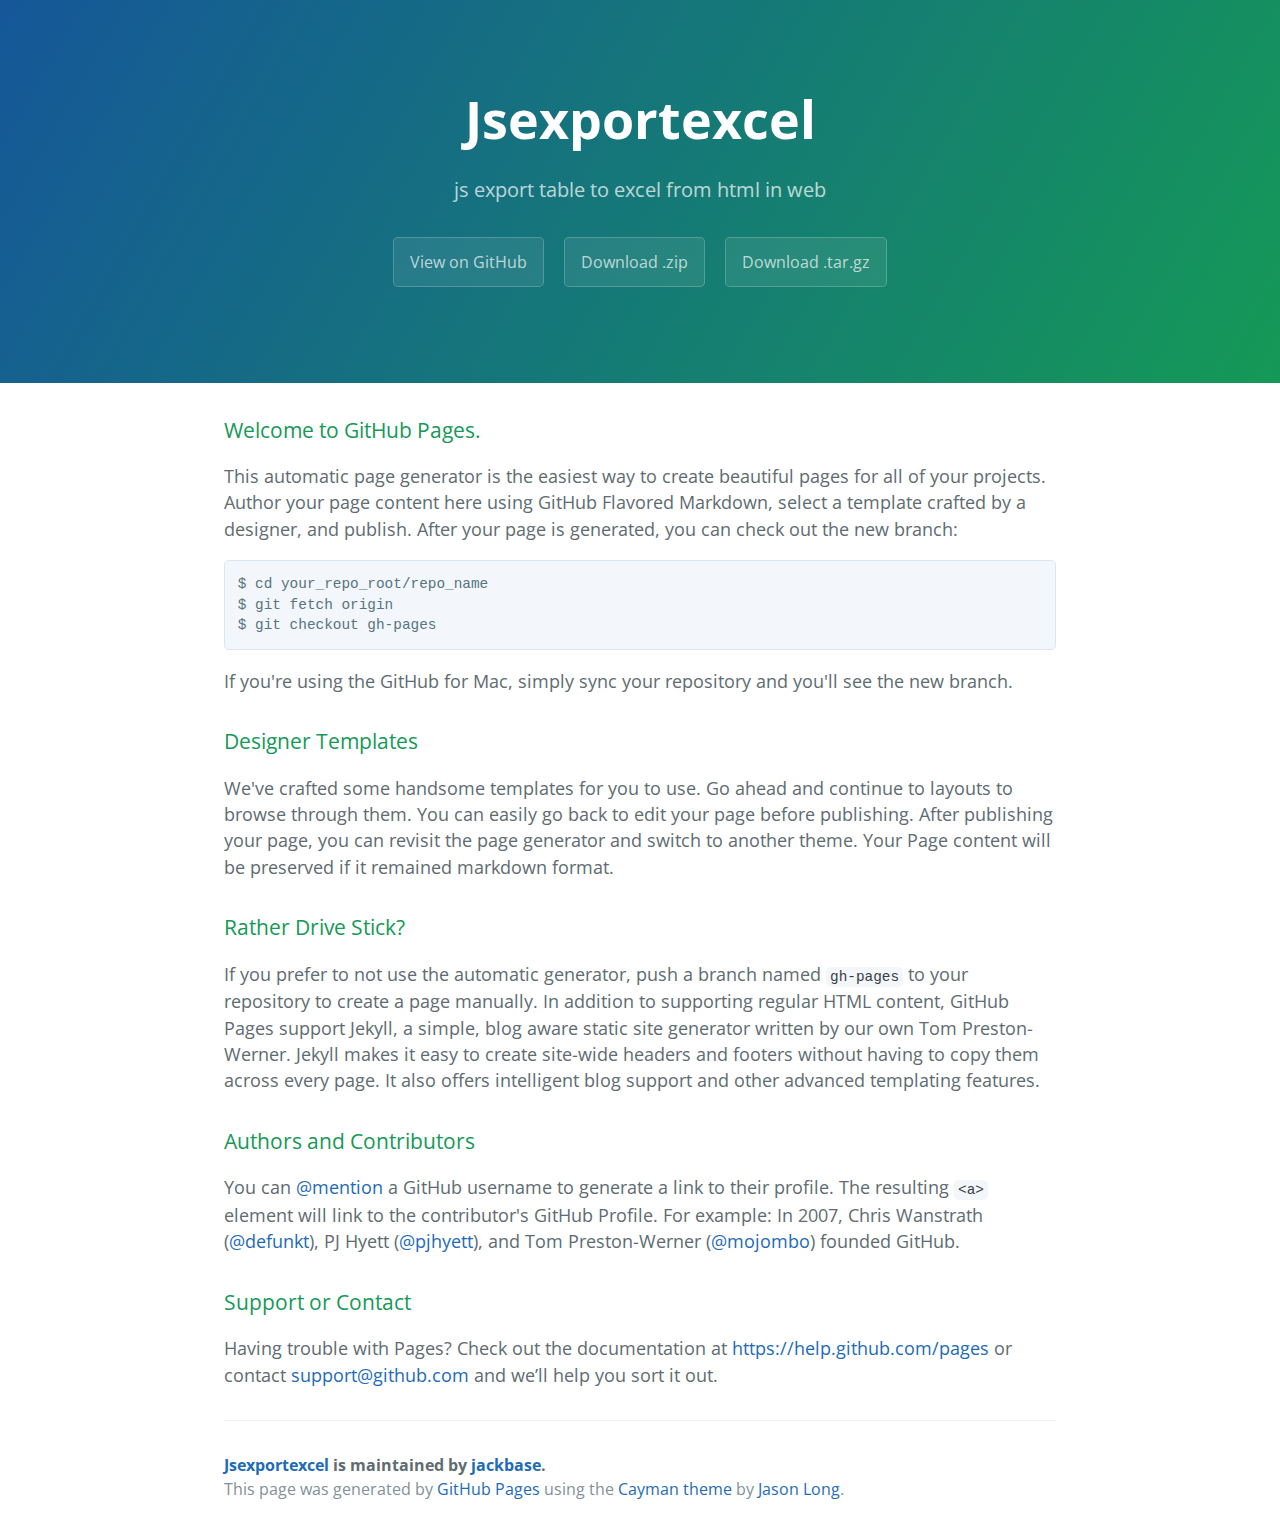
==== index.html @ b4629954 "Create gh-pages branch via GitHub" ====
<!DOCTYPE html>
<html lang="en-us">
  <head>
    <meta charset="UTF-8">
    <title>Jsexportexcel by jackbase</title>
    <meta name="viewport" content="width=device-width, initial-scale=1">
    <link rel="stylesheet" type="text/css" href="stylesheets/normalize.css" media="screen">
    <link href='http://fonts.googleapis.com/css?family=Open+Sans:400,700' rel='stylesheet' type='text/css'>
    <link rel="stylesheet" type="text/css" href="stylesheets/stylesheet.css" media="screen">
    <link rel="stylesheet" type="text/css" href="stylesheets/github-light.css" media="screen">
  </head>
  <body>
    <section class="page-header">
      <h1 class="project-name">Jsexportexcel</h1>
      <h2 class="project-tagline">js export table to excel from html in web</h2>
      <a href="https://github.com/jackbase/JSExportExcel" class="btn">View on GitHub</a>
      <a href="https://github.com/jackbase/JSExportExcel/zipball/master" class="btn">Download .zip</a>
      <a href="https://github.com/jackbase/JSExportExcel/tarball/master" class="btn">Download .tar.gz</a>
    </section>

    <section class="main-content">
      <h3>
<a id="welcome-to-github-pages" class="anchor" href="#welcome-to-github-pages" aria-hidden="true"><span class="octicon octicon-link"></span></a>Welcome to GitHub Pages.</h3>

<p>This automatic page generator is the easiest way to create beautiful pages for all of your projects. Author your page content here using GitHub Flavored Markdown, select a template crafted by a designer, and publish. After your page is generated, you can check out the new branch:</p>

<pre><code>$ cd your_repo_root/repo_name
$ git fetch origin
$ git checkout gh-pages
</code></pre>

<p>If you're using the GitHub for Mac, simply sync your repository and you'll see the new branch.</p>

<h3>
<a id="designer-templates" class="anchor" href="#designer-templates" aria-hidden="true"><span class="octicon octicon-link"></span></a>Designer Templates</h3>

<p>We've crafted some handsome templates for you to use. Go ahead and continue to layouts to browse through them. You can easily go back to edit your page before publishing. After publishing your page, you can revisit the page generator and switch to another theme. Your Page content will be preserved if it remained markdown format.</p>

<h3>
<a id="rather-drive-stick" class="anchor" href="#rather-drive-stick" aria-hidden="true"><span class="octicon octicon-link"></span></a>Rather Drive Stick?</h3>

<p>If you prefer to not use the automatic generator, push a branch named <code>gh-pages</code> to your repository to create a page manually. In addition to supporting regular HTML content, GitHub Pages support Jekyll, a simple, blog aware static site generator written by our own Tom Preston-Werner. Jekyll makes it easy to create site-wide headers and footers without having to copy them across every page. It also offers intelligent blog support and other advanced templating features.</p>

<h3>
<a id="authors-and-contributors" class="anchor" href="#authors-and-contributors" aria-hidden="true"><span class="octicon octicon-link"></span></a>Authors and Contributors</h3>

<p>You can <a href="https://github.com/blog/821" class="user-mention">@mention</a> a GitHub username to generate a link to their profile. The resulting <code>&lt;a&gt;</code> element will link to the contributor's GitHub Profile. For example: In 2007, Chris Wanstrath (<a href="https://github.com/defunkt" class="user-mention">@defunkt</a>), PJ Hyett (<a href="https://github.com/pjhyett" class="user-mention">@pjhyett</a>), and Tom Preston-Werner (<a href="https://github.com/mojombo" class="user-mention">@mojombo</a>) founded GitHub.</p>

<h3>
<a id="support-or-contact" class="anchor" href="#support-or-contact" aria-hidden="true"><span class="octicon octicon-link"></span></a>Support or Contact</h3>

<p>Having trouble with Pages? Check out the documentation at <a href="https://help.github.com/pages">https://help.github.com/pages</a> or contact <a href="mailto:support@github.com">support@github.com</a> and we’ll help you sort it out.</p>

      <footer class="site-footer">
        <span class="site-footer-owner"><a href="https://github.com/jackbase/JSExportExcel">Jsexportexcel</a> is maintained by <a href="https://github.com/jackbase">jackbase</a>.</span>

        <span class="site-footer-credits">This page was generated by <a href="https://pages.github.com">GitHub Pages</a> using the <a href="https://github.com/jasonlong/cayman-theme">Cayman theme</a> by <a href="https://twitter.com/jasonlong">Jason Long</a>.</span>
      </footer>

    </section>

  
  </body>
</html>
---- stylesheets/stylesheet.css ----
* {
  box-sizing: border-box; }

body {
  padding: 0;
  margin: 0;
  font-family: "Open Sans", "Helvetica Neue", Helvetica, Arial, sans-serif;
  font-size: 16px;
  line-height: 1.5;
  color: #606c71; }

a {
  color: #1e6bb8;
  text-decoration: none; }
  a:hover {
    text-decoration: underline; }

.btn {
  display: inline-block;
  margin-bottom: 1rem;
  color: rgba(255, 255, 255, 0.7);
  background-color: rgba(255, 255, 255, 0.08);
  border-color: rgba(255, 255, 255, 0.2);
  border-style: solid;
  border-width: 1px;
  border-radius: 0.3rem;
  transition: color 0.2s, background-color 0.2s, border-color 0.2s; }
  .btn + .btn {
    margin-left: 1rem; }

.btn:hover {
  color: rgba(255, 255, 255, 0.8);
  text-decoration: none;
  background-color: rgba(255, 255, 255, 0.2);
  border-color: rgba(255, 255, 255, 0.3); }

@media screen and (min-width: 64em) {
  .btn {
    padding: 0.75rem 1rem; } }

@media screen and (min-width: 42em) and (max-width: 64em) {
  .btn {
    padding: 0.6rem 0.9rem;
    font-size: 0.9rem; } }

@media screen and (max-width: 42em) {
  .btn {
    display: block;
    width: 100%;
    padding: 0.75rem;
    font-size: 0.9rem; }
    .btn + .btn {
      margin-top: 1rem;
      margin-left: 0; } }

.page-header {
  color: #fff;
  text-align: center;
  background-color: #159957;
  background-image: linear-gradient(120deg, #155799, #159957); }

@media screen and (min-width: 64em) {
  .page-header {
    padding: 5rem 6rem; } }

@media screen and (min-width: 42em) and (max-width: 64em) {
  .page-header {
    padding: 3rem 4rem; } }

@media screen and (max-width: 42em) {
  .page-header {
    padding: 2rem 1rem; } }

.project-name {
  margin-top: 0;
  margin-bottom: 0.1rem; }

@media screen and (min-width: 64em) {
  .project-name {
    font-size: 3.25rem; } }

@media screen and (min-width: 42em) and (max-width: 64em) {
  .project-name {
    font-size: 2.25rem; } }

@media screen and (max-width: 42em) {
  .project-name {
    font-size: 1.75rem; } }

.project-tagline {
  margin-bottom: 2rem;
  font-weight: normal;
  opacity: 0.7; }

@media screen and (min-width: 64em) {
  .project-tagline {
    font-size: 1.25rem; } }

@media screen and (min-width: 42em) and (max-width: 64em) {
  .project-tagline {
    font-size: 1.15rem; } }

@media screen and (max-width: 42em) {
  .project-tagline {
    font-size: 1rem; } }

.main-content :first-child {
  margin-top: 0; }
.main-content img {
  max-width: 100%; }
.main-content h1, .main-content h2, .main-content h3, .main-content h4, .main-content h5, .main-content h6 {
  margin-top: 2rem;
  margin-bottom: 1rem;
  font-weight: normal;
  color: #159957; }
.main-content p {
  margin-bottom: 1em; }
.main-content code {
  padding: 2px 4px;
  font-family: Consolas, "Liberation Mono", Menlo, Courier, monospace;
  font-size: 0.9rem;
  color: #383e41;
  background-color: #f3f6fa;
  border-radius: 0.3rem; }
.main-content pre {
  padding: 0.8rem;
  margin-top: 0;
  margin-bottom: 1rem;
  font: 1rem Consolas, "Liberation Mono", Menlo, Courier, monospace;
  color: #567482;
  word-wrap: normal;
  background-color: #f3f6fa;
  border: solid 1px #dce6f0;
  border-radius: 0.3rem; }
  .main-content pre > code {
    padding: 0;
    margin: 0;
    font-size: 0.9rem;
    color: #567482;
    word-break: normal;
    white-space: pre;
    background: transparent;
    border: 0; }
.main-content .highlight {
  margin-bottom: 1rem; }
  .main-content .highlight pre {
    margin-bottom: 0;
    word-break: normal; }
.main-content .highlight pre, .main-content pre {
  padding: 0.8rem;
  overflow: auto;
  font-size: 0.9rem;
  line-height: 1.45;
  border-radius: 0.3rem; }
.main-content pre code, .main-content pre tt {
  display: inline;
  max-width: initial;
  padding: 0;
  margin: 0;
  overflow: initial;
  line-height: inherit;
  word-wrap: normal;
  background-color: transparent;
  border: 0; }
  .main-content pre code:before, .main-content pre code:after, .main-content pre tt:before, .main-content pre tt:after {
    content: normal; }
.main-content ul, .main-content ol {
  margin-top: 0; }
.main-content blockquote {
  padding: 0 1rem;
  margin-left: 0;
  color: #819198;
  border-left: 0.3rem solid #dce6f0; }
  .main-content blockquote > :first-child {
    margin-top: 0; }
  .main-content blockquote > :last-child {
    margin-bottom: 0; }
.main-content table {
  display: block;
  width: 100%;
  overflow: auto;
  word-break: normal;
  word-break: keep-all; }
  .main-content table th {
    font-weight: bold; }
  .main-content table th, .main-content table td {
    padding: 0.5rem 1rem;
    border: 1px solid #e9ebec; }
.main-content dl {
  padding: 0; }
  .main-content dl dt {
    padding: 0;
    margin-top: 1rem;
    font-size: 1rem;
    font-weight: bold; }
  .main-content dl dd {
    padding: 0;
    margin-bottom: 1rem; }
.main-content hr {
  height: 2px;
  padding: 0;
  margin: 1rem 0;
  background-color: #eff0f1;
  border: 0; }

@media screen and (min-width: 64em) {
  .main-content {
    max-width: 64rem;
    padding: 2rem 6rem;
    margin: 0 auto;
    font-size: 1.1rem; } }

@media screen and (min-width: 42em) and (max-width: 64em) {
  .main-content {
    padding: 2rem 4rem;
    font-size: 1.1rem; } }

@media screen and (max-width: 42em) {
  .main-content {
    padding: 2rem 1rem;
    font-size: 1rem; } }

.site-footer {
  padding-top: 2rem;
  margin-top: 2rem;
  border-top: solid 1px #eff0f1; }

.site-footer-owner {
  display: block;
  font-weight: bold; }

.site-footer-credits {
  color: #819198; }

@media screen and (min-width: 64em) {
  .site-footer {
    font-size: 1rem; } }

@media screen and (min-width: 42em) and (max-width: 64em) {
  .site-footer {
    font-size: 1rem; } }

@media screen and (max-width: 42em) {
  .site-footer {
    font-size: 0.9rem; } }
---- stylesheets/github-light.css ----
/*
   Copyright 2014 GitHub Inc.

   Licensed under the Apache License, Version 2.0 (the "License");
   you may not use this file except in compliance with the License.
   You may obtain a copy of the License at

       http://www.apache.org/licenses/LICENSE-2.0

   Unless required by applicable law or agreed to in writing, software
   distributed under the License is distributed on an "AS IS" BASIS,
   WITHOUT WARRANTIES OR CONDITIONS OF ANY KIND, either express or implied.
   See the License for the specific language governing permissions and
   limitations under the License.

*/

.pl-c /* comment */ {
  color: #969896;
}

.pl-c1      /* constant, markup.raw, meta.diff.header, meta.module-reference, meta.property-name, support, support.constant, support.variable, variable.other.constant */,
.pl-s .pl-v /* string variable */ {
  color: #0086b3;
}

.pl-e  /* entity */,
.pl-en /* entity.name */ {
  color: #795da3;
}

.pl-s .pl-s1 /* string source */,
.pl-smi      /* storage.modifier.import, storage.modifier.package, storage.type.java, variable.other, variable.parameter.function */ {
  color: #333;
}

.pl-ent /* entity.name.tag */ {
  color: #63a35c;
}

.pl-k /* keyword, storage, storage.type */ {
  color: #a71d5d;
}

.pl-pds              /* punctuation.definition.string, string.regexp.character-class */,
.pl-s                /* string */,
.pl-s .pl-pse .pl-s1 /* string punctuation.section.embedded source */,
.pl-sr               /* string.regexp */,
.pl-sr .pl-cce       /* string.regexp constant.character.escape */,
.pl-sr .pl-sra       /* string.regexp string.regexp.arbitrary-repitition */,
.pl-sr .pl-sre       /* string.regexp source.ruby.embedded */ {
  color: #183691;
}

.pl-v /* variable */ {
  color: #ed6a43;
}

.pl-id /* invalid.deprecated */ {
  color: #b52a1d;
}

.pl-ii /* invalid.illegal */ {
  background-color: #b52a1d;
  color: #f8f8f8;
}

.pl-sr .pl-cce /* string.regexp constant.character.escape */ {
  color: #63a35c;
  font-weight: bold;
}

.pl-ml /* markup.list */ {
  color: #693a17;
}

.pl-mh        /* markup.heading */,
.pl-mh .pl-en /* markup.heading entity.name */,
.pl-ms        /* meta.separator */ {
  color: #1d3e81;
  font-weight: bold;
}

.pl-mq /* markup.quote */ {
  color: #008080;
}

.pl-mi /* markup.italic */ {
  color: #333;
  font-style: italic;
}

.pl-mb /* markup.bold */ {
  color: #333;
  font-weight: bold;
}

.pl-md /* markup.deleted, meta.diff.header.from-file */ {
  background-color: #ffecec;
  color: #bd2c00;
}

.pl-mi1 /* markup.inserted, meta.diff.header.to-file */ {
  background-color: #eaffea;
  color: #55a532;
}

.pl-mdr /* meta.diff.range */ {
  color: #795da3;
  font-weight: bold;
}

.pl-mo /* meta.output */ {
  color: #1d3e81;
}
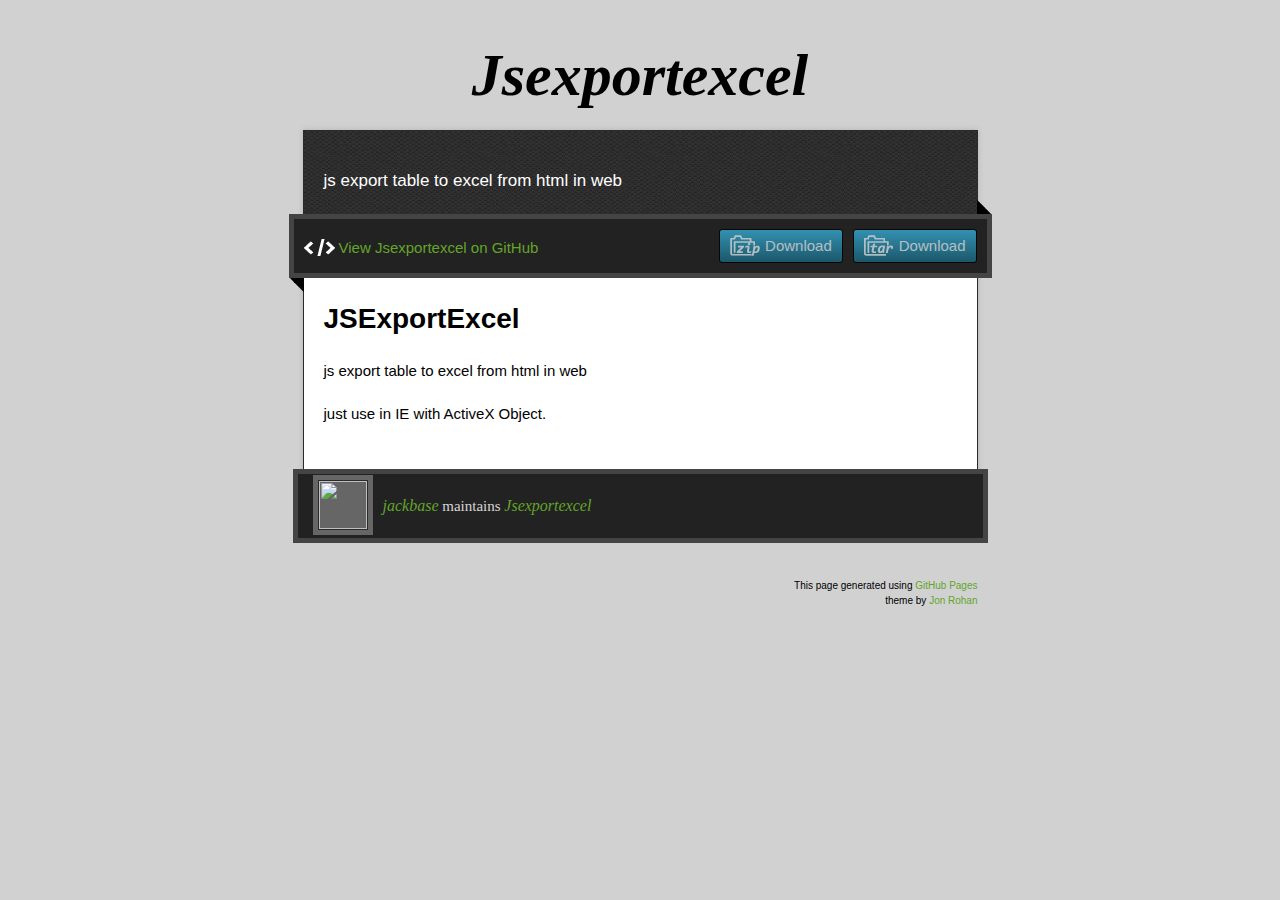
==== commit 88186bfb: "Create gh-pages branch via GitHub" ====
--- a/index.html
+++ b/index.html
@@ -1,65 +1,67 @@
-<!DOCTYPE html>
-<html lang="en-us">
-  <head>
-    <meta charset="UTF-8">
-    <title>Jsexportexcel by jackbase</title>
-    <meta name="viewport" content="width=device-width, initial-scale=1">
-    <link rel="stylesheet" type="text/css" href="stylesheets/normalize.css" media="screen">
-    <link href='http://fonts.googleapis.com/css?family=Open+Sans:400,700' rel='stylesheet' type='text/css'>
-    <link rel="stylesheet" type="text/css" href="stylesheets/stylesheet.css" media="screen">
-    <link rel="stylesheet" type="text/css" href="stylesheets/github-light.css" media="screen">
-  </head>
-  <body>
-    <section class="page-header">
-      <h1 class="project-name">Jsexportexcel</h1>
-      <h2 class="project-tagline">js export table to excel from html in web</h2>
-      <a href="https://github.com/jackbase/JSExportExcel" class="btn">View on GitHub</a>
-      <a href="https://github.com/jackbase/JSExportExcel/zipball/master" class="btn">Download .zip</a>
-      <a href="https://github.com/jackbase/JSExportExcel/tarball/master" class="btn">Download .tar.gz</a>
-    </section>
+<!doctype html>
+<!-- The Time Machine GitHub pages theme was designed and developed by Jon Rohan, on Feb 7, 2012. -->
+<!-- Follow him for fun. http://twitter.com/jonrohan. Tail his code on https://github.com/jonrohan -->
+<html>
+<head>
+  <meta charset="utf-8">
+  <meta http-equiv="X-UA-Compatible" content="IE=edge,chrome=1">
 
-    <section class="main-content">
-      <h3>
-<a id="welcome-to-github-pages" class="anchor" href="#welcome-to-github-pages" aria-hidden="true"><span class="octicon octicon-link"></span></a>Welcome to GitHub Pages.</h3>
+  <link rel="stylesheet" href="stylesheets/stylesheet.css" media="screen">
+  <link rel="stylesheet" href="stylesheets/pygment_trac.css">
+  <script type="text/javascript" src="https://ajax.googleapis.com/ajax/libs/jquery/1.7.1/jquery.min.js"></script>
+  <script type="text/javascript" src="javascripts/script.js"></script>
 
-<p>This automatic page generator is the easiest way to create beautiful pages for all of your projects. Author your page content here using GitHub Flavored Markdown, select a template crafted by a designer, and publish. After your page is generated, you can check out the new branch:</p>
+  <title>Jsexportexcel</title>
+  <meta name="description" content="js export table to excel from html in web">
 
-<pre><code>$ cd your_repo_root/repo_name
-$ git fetch origin
-$ git checkout gh-pages
-</code></pre>
+  <meta name="viewport" content="width=device-width,initial-scale=1">
 
-<p>If you're using the GitHub for Mac, simply sync your repository and you'll see the new branch.</p>
+</head>
 
-<h3>
-<a id="designer-templates" class="anchor" href="#designer-templates" aria-hidden="true"><span class="octicon octicon-link"></span></a>Designer Templates</h3>
+<body>
 
-<p>We've crafted some handsome templates for you to use. Go ahead and continue to layouts to browse through them. You can easily go back to edit your page before publishing. After publishing your page, you can revisit the page generator and switch to another theme. Your Page content will be preserved if it remained markdown format.</p>
+  <div class="wrapper">
+    <header>
+      <h1 class="title">Jsexportexcel</h1>
+    </header>
+    <div id="container">
+      <p class="tagline">js export table to excel from html in web</p>
+      <div id="main" role="main">
+        <div class="download-bar">
+        <div class="inner">
+          <a href="https://github.com/jackbase/JSExportExcel/tarball/master" class="download-button tar"><span>Download</span></a>
+          <a href="https://github.com/jackbase/JSExportExcel/zipball/master" class="download-button zip"><span>Download</span></a>
+          <a href="https://github.com/jackbase/JSExportExcel" class="code">View Jsexportexcel on GitHub</a>
+        </div>
+        <span class="blc"></span><span class="trc"></span>
+        </div>
+        <article class="markdown-body">
+          <h1>
+<a id="jsexportexcel" class="anchor" href="#jsexportexcel" aria-hidden="true"><span class="octicon octicon-link"></span></a>JSExportExcel</h1>
 
-<h3>
-<a id="rather-drive-stick" class="anchor" href="#rather-drive-stick" aria-hidden="true"><span class="octicon octicon-link"></span></a>Rather Drive Stick?</h3>
+<p>js export table to excel from html in web</p>
 
-<p>If you prefer to not use the automatic generator, push a branch named <code>gh-pages</code> to your repository to create a page manually. In addition to supporting regular HTML content, GitHub Pages support Jekyll, a simple, blog aware static site generator written by our own Tom Preston-Werner. Jekyll makes it easy to create site-wide headers and footers without having to copy them across every page. It also offers intelligent blog support and other advanced templating features.</p>
+<p>just use in IE with ActiveX Object.</p>
+        </article>
+      </div>
+    </div>
+    <footer>
+      <div class="owner">
+      <p><a href="https://github.com/jackbase" class="avatar"><img src="https://avatars1.githubusercontent.com/u/6140222?v=3&amp;s=60" width="48" height="48"></a> <a href="https://github.com/jackbase">jackbase</a> maintains <a href="https://github.com/jackbase/JSExportExcel">Jsexportexcel</a></p>
 
-<h3>
-<a id="authors-and-contributors" class="anchor" href="#authors-and-contributors" aria-hidden="true"><span class="octicon octicon-link"></span></a>Authors and Contributors</h3>
 
-<p>You can <a href="https://github.com/blog/821" class="user-mention">@mention</a> a GitHub username to generate a link to their profile. The resulting <code>&lt;a&gt;</code> element will link to the contributor's GitHub Profile. For example: In 2007, Chris Wanstrath (<a href="https://github.com/defunkt" class="user-mention">@defunkt</a>), PJ Hyett (<a href="https://github.com/pjhyett" class="user-mention">@pjhyett</a>), and Tom Preston-Werner (<a href="https://github.com/mojombo" class="user-mention">@mojombo</a>) founded GitHub.</p>
-
-<h3>
-<a id="support-or-contact" class="anchor" href="#support-or-contact" aria-hidden="true"><span class="octicon octicon-link"></span></a>Support or Contact</h3>
-
-<p>Having trouble with Pages? Check out the documentation at <a href="https://help.github.com/pages">https://help.github.com/pages</a> or contact <a href="mailto:support@github.com">support@github.com</a> and we’ll help you sort it out.</p>
-
-      <footer class="site-footer">
-        <span class="site-footer-owner"><a href="https://github.com/jackbase/JSExportExcel">Jsexportexcel</a> is maintained by <a href="https://github.com/jackbase">jackbase</a>.</span>
-
-        <span class="site-footer-credits">This page was generated by <a href="https://pages.github.com">GitHub Pages</a> using the <a href="https://github.com/jasonlong/cayman-theme">Cayman theme</a> by <a href="https://twitter.com/jasonlong">Jason Long</a>.</span>
-      </footer>
-
-    </section>
+      </div>
+      <div class="creds">
+        <small>This page generated using <a href="https://pages.github.com/">GitHub Pages</a><br>theme by <a href="https://twitter.com/jonrohan/">Jon Rohan</a></small>
+      </div>
+    </footer>
+  </div>
+  <div class="current-section">
+    <a href="#top">Scroll to top</a>
+    <a href="https://github.com/jackbase/JSExportExcel/tarball/master" class="tar">tar</a><a href="https://github.com/jackbase/JSExportExcel/zipball/master" class="zip">zip</a><a href="" class="code">source code</a>
+    <p class="name"></p>
+  </div>
 
   
-  </body>
+</body>
 </html>
-
--- a/stylesheets/stylesheet.css
+++ b/stylesheets/stylesheet.css
@@ -1,245 +1,966 @@
-* {
-  box-sizing: border-box; }
+/*! normalize.css v3.0.0 | MIT License | git.io/normalize */
+
+/**
+ * 1. Set default font family to sans-serif.
+ * 2. Prevent iOS text size adjust after orientation change, without disabling
+ *    user zoom.
+ */
+
+html {
+  font-family: sans-serif; /* 1 */
+  -ms-text-size-adjust: 100%; /* 2 */
+  -webkit-text-size-adjust: 100%; /* 2 */
+}
+
+/**
+ * Remove default margin.
+ */
 
 body {
+  margin: 0;
+}
+
+/* HTML5 display definitions
+   ========================================================================== */
+
+/**
+ * Correct `block` display not defined for any HTML5 element in IE 8/9.
+ * Correct `block` display not defined for `details` or `summary` in IE 10/11 and Firefox.
+ * Correct `block` display not defined for `main` in IE 11.
+ */
+
+article,
+aside,
+details,
+figcaption,
+figure,
+footer,
+header,
+hgroup,
+main,
+nav,
+section,
+summary {
+  display: block;
+}
+
+/**
+ * 1. Correct `inline-block` display not defined in IE 8/9.
+ * 2. Normalize vertical alignment of `progress` in Chrome, Firefox, and Opera.
+ */
+
+audio,
+canvas,
+progress,
+video {
+  display: inline-block; /* 1 */
+  vertical-align: baseline; /* 2 */
+}
+
+/**
+ * Prevent modern browsers from displaying `audio` without controls.
+ * Remove excess height in iOS 5 devices.
+ */
+
+audio:not([controls]) {
+  display: none;
+  height: 0;
+}
+
+/**
+ * Address `[hidden]` styling not present in IE 8/9/10.
+ * Hide the `template` element in IE 8/9/11, Safari, and Firefox < 22.
+ */
+
+[hidden],
+template {
+  display: none;
+}
+
+/* Links
+   ========================================================================== */
+
+/**
+ * Remove the gray background color from active links in IE 10.
+ */
+
+a {
+  background: transparent;
+}
+
+/**
+ * Improve readability when focused and also mouse hovered in all browsers.
+ */
+
+a:active,
+a:hover {
+  outline: 0;
+}
+
+/* Text-level semantics
+   ========================================================================== */
+
+/**
+ * Address styling not present in IE 8/9/10/11, Safari, and Chrome.
+ */
+
+abbr[title] {
+  border-bottom: 1px dotted;
+}
+
+/**
+ * Address style set to `bolder` in Firefox 4+, Safari, and Chrome.
+ */
+
+b,
+strong {
+  font-weight: bold;
+}
+
+/**
+ * Address styling not present in Safari and Chrome.
+ */
+
+dfn {
+  font-style: italic;
+}
+
+/**
+ * Address variable `h1` font-size and margin within `section` and `article`
+ * contexts in Firefox 4+, Safari, and Chrome.
+ */
+
+h1 {
+  font-size: 2em;
+  margin: 0.67em 0;
+}
+
+/**
+ * Address styling not present in IE 8/9.
+ */
+
+mark {
+  background: #ff0;
+  color: #000;
+}
+
+/**
+ * Address inconsistent and variable font size in all browsers.
+ */
+
+small {
+  font-size: 80%;
+}
+
+/**
+ * Prevent `sub` and `sup` affecting `line-height` in all browsers.
+ */
+
+sub,
+sup {
+  font-size: 75%;
+  line-height: 0;
+  position: relative;
+  vertical-align: baseline;
+}
+
+sup {
+  top: -0.5em;
+}
+
+sub {
+  bottom: -0.25em;
+}
+
+/* Embedded content
+   ========================================================================== */
+
+/**
+ * Remove border when inside `a` element in IE 8/9/10.
+ */
+
+img {
+  border: 0;
+}
+
+/**
+ * Correct overflow not hidden in IE 9/10/11.
+ */
+
+svg:not(:root) {
+  overflow: hidden;
+}
+
+/* Grouping content
+   ========================================================================== */
+
+/**
+ * Address margin not present in IE 8/9 and Safari.
+ */
+
+figure {
+  margin: 1em 40px;
+}
+
+/**
+ * Address differences between Firefox and other browsers.
+ */
+
+hr {
+  -moz-box-sizing: content-box;
+  box-sizing: content-box;
+  height: 0;
+}
+
+/**
+ * Contain overflow in all browsers.
+ */
+
+pre {
+  overflow: auto;
+}
+
+/**
+ * Address odd `em`-unit font size rendering in all browsers.
+ */
+
+code,
+kbd,
+pre,
+samp {
+  font-family: monospace, monospace;
+  font-size: 1em;
+}
+
+/* Forms
+   ========================================================================== */
+
+/**
+ * Known limitation: by default, Chrome and Safari on OS X allow very limited
+ * styling of `select`, unless a `border` property is set.
+ */
+
+/**
+ * 1. Correct color not being inherited.
+ *    Known issue: affects color of disabled elements.
+ * 2. Correct font properties not being inherited.
+ * 3. Address margins set differently in Firefox 4+, Safari, and Chrome.
+ */
+
+button,
+input,
+optgroup,
+select,
+textarea {
+  color: inherit; /* 1 */
+  font: inherit; /* 2 */
+  margin: 0; /* 3 */
+}
+
+/**
+ * Address `overflow` set to `hidden` in IE 8/9/10/11.
+ */
+
+button {
+  overflow: visible;
+}
+
+/**
+ * Address inconsistent `text-transform` inheritance for `button` and `select`.
+ * All other form control elements do not inherit `text-transform` values.
+ * Correct `button` style inheritance in Firefox, IE 8/9/10/11, and Opera.
+ * Correct `select` style inheritance in Firefox.
+ */
+
+button,
+select {
+  text-transform: none;
+}
+
+/**
+ * 1. Avoid the WebKit bug in Android 4.0.* where (2) destroys native `audio`
+ *    and `video` controls.
+ * 2. Correct inability to style clickable `input` types in iOS.
+ * 3. Improve usability and consistency of cursor style between image-type
+ *    `input` and others.
+ */
+
+button,
+html input[type="button"], /* 1 */
+input[type="reset"],
+input[type="submit"] {
+  -webkit-appearance: button; /* 2 */
+  cursor: pointer; /* 3 */
+}
+
+/**
+ * Re-set default cursor for disabled elements.
+ */
+
+button[disabled],
+html input[disabled] {
+  cursor: default;
+}
+
+/**
+ * Remove inner padding and border in Firefox 4+.
+ */
+
+button::-moz-focus-inner,
+input::-moz-focus-inner {
+  border: 0;
   padding: 0;
+}
+
+/**
+ * Address Firefox 4+ setting `line-height` on `input` using `!important` in
+ * the UA stylesheet.
+ */
+
+input {
+  line-height: normal;
+}
+
+/**
+ * It's recommended that you don't attempt to style these elements.
+ * Firefox's implementation doesn't respect box-sizing, padding, or width.
+ *
+ * 1. Address box sizing set to `content-box` in IE 8/9/10.
+ * 2. Remove excess padding in IE 8/9/10.
+ */
+
+input[type="checkbox"],
+input[type="radio"] {
+  box-sizing: border-box; /* 1 */
+  padding: 0; /* 2 */
+}
+
+/**
+ * Fix the cursor style for Chrome's increment/decrement buttons. For certain
+ * `font-size` values of the `input`, it causes the cursor style of the
+ * decrement button to change from `default` to `text`.
+ */
+
+input[type="number"]::-webkit-inner-spin-button,
+input[type="number"]::-webkit-outer-spin-button {
+  height: auto;
+}
+
+/**
+ * 1. Address `appearance` set to `searchfield` in Safari and Chrome.
+ * 2. Address `box-sizing` set to `border-box` in Safari and Chrome
+ *    (include `-moz` to future-proof).
+ */
+
+input[type="search"] {
+  -webkit-appearance: textfield; /* 1 */
+  -moz-box-sizing: content-box;
+  -webkit-box-sizing: content-box; /* 2 */
+  box-sizing: content-box;
+}
+
+/**
+ * Remove inner padding and search cancel button in Safari and Chrome on OS X.
+ * Safari (but not Chrome) clips the cancel button when the search input has
+ * padding (and `textfield` appearance).
+ */
+
+input[type="search"]::-webkit-search-cancel-button,
+input[type="search"]::-webkit-search-decoration {
+  -webkit-appearance: none;
+}
+
+/**
+ * Define consistent border, margin, and padding.
+ */
+
+fieldset {
+  border: 1px solid #c0c0c0;
+  margin: 0 2px;
+  padding: 0.35em 0.625em 0.75em;
+}
+
+/**
+ * 1. Correct `color` not being inherited in IE 8/9/10/11.
+ * 2. Remove padding so people aren't caught out if they zero out fieldsets.
+ */
+
+legend {
+  border: 0; /* 1 */
+  padding: 0; /* 2 */
+}
+
+/**
+ * Remove default vertical scrollbar in IE 8/9/10/11.
+ */
+
+textarea {
+  overflow: auto;
+}
+
+/**
+ * Don't inherit the `font-weight` (applied by a rule above).
+ * NOTE: the default cannot safely be changed in Chrome and Safari on OS X.
+ */
+
+optgroup {
+  font-weight: bold;
+}
+
+/* Tables
+   ========================================================================== */
+
+/**
+ * Remove most spacing between table cells.
+ */
+
+table {
+  border-collapse: collapse;
+  border-spacing: 0;
+}
+
+td,
+th {
+  padding: 0;
+}
+
+
+/* Style */
+
+body {
+  font-size: 15px;
+  font-family: Arial, Arial, Helvetica, sans-serif;
+  line-height: 1.5;
+  background: #D1D1D1;
+}
+
+a {
+  color: #63a52a;
+  text-decoration: none;
+  transition: opacity ease-in-out 0.3s;
+  -webkit-transition: opacity ease-in-out 0.3s;  /* Safari <=6.1, Android <= 4.3 */
+}
+
+a:hover {
+  text-decoration: underline;
+  color: #90D355;
+}
+
+h1.title {
+  margin: 30px 20px 10px;
+  font-size: 60px;
+  font-weight: bold;
+  font-style: italic;
+  font-family:Georgia, serif;
+  text-align: center;
+}
+
+.wrapper {
+  width: 675px;
+  margin: 0 auto;
+}
+
+#container {
+  border: 1px solid #2a2a2a;
+  background: #ddd url(../images/pattern.png);
+  box-shadow: 0 0 5px #b1b1b1;
+}
+
+p.tagline {
+  padding: 20px 20px 0;
+  color: #fff;
+  font-size: 17px;
+}
+
+#main {
+  margin-top: 20px;
+  padding: 0 20px 90px;
+  background-color: #fff;
+}
+
+.download-bar {
+  background: #222;
+  border: 5px solid #444;
+  padding: 10px;
+  margin: 0 -35px 20px;
+  position: relative;
+}
+
+.download-bar .inner {
+  overflow: hidden;
+}
+
+.download-bar .watch-fork iframe {
+  display: block;
+  float: left;
+  border-right: 1px solid #ddd;
+  padding-right: 5px;
+}
+.download-bar .watch-fork iframe.last {
+  border-right: 0 none;
+  padding-right: 0;
+  padding-left: 5px;
+  border-left: 1px solid #fff;
+}
+.download-bar .watch-fork {
+  overflow: hidden;
+  float: right;
+  background-color: #eee;
+  padding: 5px;
+  border-radius: 3px;
+}
+
+.download-bar .blc {
+  border: 10px solid black;
+  border-color: transparent transparent black;
+  width: 0;
+  height: 0;
+  display: block;
+  position: absolute;
+  bottom: -15px;
+  left: 0;
+  transform: rotate(45deg);
+  -ms-transform: rotate(45deg);  /* IE9 */
+  -webkit-transform: rotate(45deg); /* 2014 current */
+}
+
+.download-bar .trc {
+  border: 10px solid black;
+  border-color:  black transparent transparent;
+  width: 0;
+  height: 0;
+  display: block;
+  position: absolute;
+  top: -15px;
+  right: 0;
+  transform: rotate(45deg);
+  -ms-transform: rotate(45deg);  /* IE9 */
+  -webkit-transform: rotate(45deg); /* 2014 current */
+}
+
+.download-bar .avatar {
+  border: 1px solid black;
+  display: block;
+  padding: 4px;
+  float: left;
+}
+
+.download-bar .avatar img {
+  display: block;
+}
+
+.download-bar a.code {
+  background: transparent url(../images/code.png) no-repeat 0 2px;
+  padding-left: 35px;
+  margin-top: 8px;
+  display: block;
+  float: left;
+  text-indent: 0;
+  width: auto;
+  height: auto;
+  opacity: 1;
+  filter:alpha(opacity=100);  /* IE 5-7 */
+}
+
+.current-section {
+  position: fixed;
+  top: 0;
+  left: 50%;
+  width: 693px;
+  margin-left: -352px;
+  background: #222;
+  border: 5px solid #444;
+  color: #fff;
+  opacity: 0;
+  visibility: hidden;
+  transition: opacity ease-in-out 0.3s;
+  -webkit-transition: opacity ease-in-out 0.3s;  /* Safari <=6.1, Android <= 4.3 */
+}
+
+.current-section p {
+  padding: 5px 27px;
+  font-size: 24px;
+  font-weight: bold;
+}
+
+.current-section a {
+  float: right;
+  text-indent: -10000px;
+  background: transparent url(../images/top.png) no-repeat 0 0;
+  width: 20px;
+  height: 20px;
+  opacity: 0.8;
+  margin-right: 12px;
+  margin-top: 12px;
+  opacity: 0.8;
+  filter:alpha(opacity=80);  /* IE 5-7 */
+  transition: opacity ease-in-out 0.3s;
+  -webkit-transition: opacity ease-in-out 0.3s;  /* Safari <=6.1, Android <= 4.3 */
+}
+
+.current-section a:hover {
+  opacity: 1;
+  filter:alpha(opacity=100);  /* IE 5-7 */
+}
+
+.current-section a.zip {
+  margin-right: 8px;
+}
+
+a.zip,
+a.zip span {
+  background: transparent url(../images/zip.png) no-repeat 0 0;
+  width: 30px;
+  height: 21px;
+  display: inline-block;
+  text-indent: -10000px;
+  opacity: 0.8;
+  filter:alpha(opacity=80);  /* IE 5-7 */
+  transition: opacity ease-in-out 0.3s;
+  -webkit-transition: opacity ease-in-out 0.3s;  /* Safari <=6.1, Android <= 4.3 */
+}
+
+a.tar,
+a.tar span {
+  background: transparent url(../images/tar.png) no-repeat 0 0;
+  width: 30px;
+  height: 21px;
+  display: inline-block;
+  text-indent: -10000px;
+  opacity: 0.8;
+  filter:alpha(opacity=80);  /* IE 5-7 */
+  transition: opacity ease-in-out 0.3s;
+  -webkit-transition: opacity ease-in-out 0.3s;  /* Safari <=6.1, Android <= 4.3 */
+}
+
+a.code {
+  background: transparent url(../images/code.png) no-repeat 0 2px;
+  width: 30px;
+  height: 21px;
+  display: block;
+  display: inline-block;
+  text-indent: -10000px;
+  opacity: 0.8;
+  filter:alpha(opacity=80);  /* IE 5-7 */
+  transition: opacity ease-in-out 0.3s;
+  -webkit-transition: opacity ease-in-out 0.3s;  /* Safari <=6.1, Android <= 4.3 */
+}
+
+a.zip:hover,
+a.tar:hover,
+a.code:hover {
+  opacity: 1;
+  filter:alpha(opacity=100);
+}
+
+a.download-button {
+  border: 1px solid black;
+  border-radius: 3px;
+  display: inline-block;
+  text-indent: 0!important;
+  width: auto;
+  float: right;
+  background: #999; /* for non-css3 browsers */
+  filter: progid:DXImageTransform.Microsoft.gradient(startColorstr='#37ADD4', endColorstr='#1B657E'); /* IE <= 9 */
+  background: -webkit-gradient(linear, left top, left bottom, from(#37ADD4), to(#1B657E)); /* ancient webkit browsers */
+  background: -webkit-linear-gradient(top,  #37ADD4,  #1B657E);  /* Safari <=6.1, Android <= 4.3 */
+  background: linear-gradient(to bottom,  #37ADD4,  #1B657E);
+  height: auto;
+  margin-left: 10px;
+}
+
+a.download-button span {
+  background-position: 10px 5px;
+  width: auto;
+  height: auto;
+  padding: 5px 10px;
+  padding-left: 45px;
+  display: inline-block;
+  text-indent: 0!important;
+  color: #fff;
+}
+
+footer {
+  margin-bottom: 60px;
+  padding-bottom: 60px;
+}
+
+footer .owner {
+  background: #222;
+  border: 5px solid #444;
+  padding: 5px 15px;
+  margin: -67px -10px 35px;
+  color: #d6d6d6;
+}
+
+footer .creds small {
+  float: right;
+  font-size: 10px;
+  text-align: right;
+  margin-left: 15px;
+}
+
+footer .owner .avatar {
+  background-color: #666;
+  display: block;
+  margin: -19px 10px 0 0;
+  width: 60px;
+  float: left;
+}
+
+footer .owner img {
+  display: block;
+  border: 1px solid #2a2a2a;
+  margin: 5px;
+}
+
+footer .owner p {
+  font-family:Georgia, serif;
+}
+
+footer .owner p a {
+  font-size: 16px;
+  font-style: italic;
+}
+
+/* Markdown */
+.markdown-body h1,
+.markdown-body h2,
+.markdown-body h3,
+.markdown-body h4,
+.markdown-body h5,
+.markdown-body h6,
+.markdown-body p,
+.markdown-body pre,
+.markdown-body ul,
+.markdown-body ol,
+.markdown-body dl,
+.markdown-body table,
+.markdown-body blockquote {
+  margin-bottom: 20px;
+}
+
+.markdown-body h1,
+.markdown-body h2,
+.markdown-body h3,
+.markdown-body h4,
+.markdown-body h5,
+.markdown-body h6 {
+  font-weight: bold;
+}
+
+.markdown-body h1 {
+  font-size: 28px;
+}
+
+.markdown-body h2 {
+  font-size: 24px;
+  color: #557398;
+}
+
+.markdown-body h3 {
+  font-size: 20px;
+}
+
+.markdown-body h4 {
+  font-size: 18px;
+}
+
+.markdown-body h5 {
+  font-size: 16px;
+}
+
+.markdown-body pre {
+  padding: 10px 70px 10px 0;
+  margin-left: -20px;
+  margin-right: -20px;
+  font-family: 'Monaco', 'Lucida Console', monospace;
+  font-size: 13px;
+  line-height: 20px;
+  box-shadow: inset 0 0 5px #000;
+  word-wrap: break-word;
+  background-color:#3b3b3b;
+  color: #d6d6d6;
+}
+
+.markdown-body pre.lines {
+  font-size: 12px;
+  margin:0 10px 0 -20px;
+  padding: 10px;
+  float:  left;
+  display: block;
+  text-align: right;
+  box-shadow: none;
+  background-color:#2a2a2a;
+  color: #d6d6d6;
+}
+
+.markdown-body ul,
+.markdown-body ol {
+  padding-left: 30px;
+}
+
+.markdown-body ul {
+  list-style-type: disc;
+}
+
+.markdown-body ol {
+  list-style-type: decimal;
+}
+
+.markdown-body li,
+.markdown-body li p,
+.markdown-body dd,
+.markdown-body dd p {
+  margin-bottom: 10px;
+}
+
+.markdown-body li pre,
+.markdown-body li pre.lines,
+.markdown-body dd pre,
+.markdown-body dd pre.lines {
+  margin-left: -35px;
+}
+
+.markdown-body dt {
+  font-weight: bold;
+  font-style: italic;
+}
+
+.markdown-body dd {
+  margin-left: 15px;
+}
+
+.markdown-body table {
+  width: 673px;
+  margin-left: -20px;
+  margin-right: -20px;
+}
+
+.markdown-body tbody {
+  border-top: 2px solid #557398;
+  border-bottom: 2px solid #557398;
+  background-color: #EBEFF4;
+}
+
+.markdown-body table td * {
   margin: 0;
-  font-family: "Open Sans", "Helvetica Neue", Helvetica, Arial, sans-serif;
-  font-size: 16px;
-  line-height: 1.5;
-  color: #606c71; }
-
-a {
-  color: #1e6bb8;
-  text-decoration: none; }
-  a:hover {
-    text-decoration: underline; }
-
-.btn {
-  display: inline-block;
-  margin-bottom: 1rem;
-  color: rgba(255, 255, 255, 0.7);
-  background-color: rgba(255, 255, 255, 0.08);
-  border-color: rgba(255, 255, 255, 0.2);
-  border-style: solid;
-  border-width: 1px;
-  border-radius: 0.3rem;
-  transition: color 0.2s, background-color 0.2s, border-color 0.2s; }
-  .btn + .btn {
-    margin-left: 1rem; }
-
-.btn:hover {
-  color: rgba(255, 255, 255, 0.8);
-  text-decoration: none;
-  background-color: rgba(255, 255, 255, 0.2);
-  border-color: rgba(255, 255, 255, 0.3); }
-
-@media screen and (min-width: 64em) {
-  .btn {
-    padding: 0.75rem 1rem; } }
-
-@media screen and (min-width: 42em) and (max-width: 64em) {
-  .btn {
-    padding: 0.6rem 0.9rem;
-    font-size: 0.9rem; } }
-
-@media screen and (max-width: 42em) {
-  .btn {
-    display: block;
-    width: 100%;
-    padding: 0.75rem;
-    font-size: 0.9rem; }
-    .btn + .btn {
-      margin-top: 1rem;
-      margin-left: 0; } }
-
-.page-header {
-  color: #fff;
-  text-align: center;
-  background-color: #159957;
-  background-image: linear-gradient(120deg, #155799, #159957); }
-
-@media screen and (min-width: 64em) {
-  .page-header {
-    padding: 5rem 6rem; } }
-
-@media screen and (min-width: 42em) and (max-width: 64em) {
-  .page-header {
-    padding: 3rem 4rem; } }
-
-@media screen and (max-width: 42em) {
-  .page-header {
-    padding: 2rem 1rem; } }
-
-.project-name {
-  margin-top: 0;
-  margin-bottom: 0.1rem; }
-
-@media screen and (min-width: 64em) {
-  .project-name {
-    font-size: 3.25rem; } }
-
-@media screen and (min-width: 42em) and (max-width: 64em) {
-  .project-name {
-    font-size: 2.25rem; } }
-
-@media screen and (max-width: 42em) {
-  .project-name {
-    font-size: 1.75rem; } }
-
-.project-tagline {
-  margin-bottom: 2rem;
-  font-weight: normal;
-  opacity: 0.7; }
-
-@media screen and (min-width: 64em) {
-  .project-tagline {
-    font-size: 1.25rem; } }
-
-@media screen and (min-width: 42em) and (max-width: 64em) {
-  .project-tagline {
-    font-size: 1.15rem; } }
-
-@media screen and (max-width: 42em) {
-  .project-tagline {
-    font-size: 1rem; } }
-
-.main-content :first-child {
-  margin-top: 0; }
-.main-content img {
-  max-width: 100%; }
-.main-content h1, .main-content h2, .main-content h3, .main-content h4, .main-content h5, .main-content h6 {
-  margin-top: 2rem;
-  margin-bottom: 1rem;
-  font-weight: normal;
-  color: #159957; }
-.main-content p {
-  margin-bottom: 1em; }
-.main-content code {
-  padding: 2px 4px;
-  font-family: Consolas, "Liberation Mono", Menlo, Courier, monospace;
-  font-size: 0.9rem;
-  color: #383e41;
-  background-color: #f3f6fa;
-  border-radius: 0.3rem; }
-.main-content pre {
-  padding: 0.8rem;
-  margin-top: 0;
-  margin-bottom: 1rem;
-  font: 1rem Consolas, "Liberation Mono", Menlo, Courier, monospace;
-  color: #567482;
-  word-wrap: normal;
-  background-color: #f3f6fa;
-  border: solid 1px #dce6f0;
-  border-radius: 0.3rem; }
-  .main-content pre > code {
-    padding: 0;
-    margin: 0;
-    font-size: 0.9rem;
-    color: #567482;
-    word-break: normal;
-    white-space: pre;
-    background: transparent;
-    border: 0; }
-.main-content .highlight {
-  margin-bottom: 1rem; }
-  .main-content .highlight pre {
-    margin-bottom: 0;
-    word-break: normal; }
-.main-content .highlight pre, .main-content pre {
-  padding: 0.8rem;
-  overflow: auto;
-  font-size: 0.9rem;
-  line-height: 1.45;
-  border-radius: 0.3rem; }
-.main-content pre code, .main-content pre tt {
-  display: inline;
-  max-width: initial;
-  padding: 0;
-  margin: 0;
-  overflow: initial;
-  line-height: inherit;
-  word-wrap: normal;
-  background-color: transparent;
-  border: 0; }
-  .main-content pre code:before, .main-content pre code:after, .main-content pre tt:before, .main-content pre tt:after {
-    content: normal; }
-.main-content ul, .main-content ol {
-  margin-top: 0; }
-.main-content blockquote {
-  padding: 0 1rem;
-  margin-left: 0;
-  color: #819198;
-  border-left: 0.3rem solid #dce6f0; }
-  .main-content blockquote > :first-child {
-    margin-top: 0; }
-  .main-content blockquote > :last-child {
-    margin-bottom: 0; }
-.main-content table {
-  display: block;
-  width: 100%;
-  overflow: auto;
-  word-break: normal;
-  word-break: keep-all; }
-  .main-content table th {
-    font-weight: bold; }
-  .main-content table th, .main-content table td {
-    padding: 0.5rem 1rem;
-    border: 1px solid #e9ebec; }
-.main-content dl {
-  padding: 0; }
-  .main-content dl dt {
-    padding: 0;
-    margin-top: 1rem;
-    font-size: 1rem;
-    font-weight: bold; }
-  .main-content dl dd {
-    padding: 0;
-    margin-bottom: 1rem; }
-.main-content hr {
-  height: 2px;
-  padding: 0;
-  margin: 1rem 0;
-  background-color: #eff0f1;
-  border: 0; }
-
-@media screen and (min-width: 64em) {
-  .main-content {
-    max-width: 64rem;
-    padding: 2rem 6rem;
-    margin: 0 auto;
-    font-size: 1.1rem; } }
-
-@media screen and (min-width: 42em) and (max-width: 64em) {
-  .main-content {
-    padding: 2rem 4rem;
-    font-size: 1.1rem; } }
-
-@media screen and (max-width: 42em) {
-  .main-content {
-    padding: 2rem 1rem;
-    font-size: 1rem; } }
-
-.site-footer {
-  padding-top: 2rem;
-  margin-top: 2rem;
-  border-top: solid 1px #eff0f1; }
-
-.site-footer-owner {
-  display: block;
-  font-weight: bold; }
-
-.site-footer-credits {
-  color: #819198; }
-
-@media screen and (min-width: 64em) {
-  .site-footer {
-    font-size: 1rem; } }
-
-@media screen and (min-width: 42em) and (max-width: 64em) {
-  .site-footer {
-    font-size: 1rem; } }
-
-@media screen and (max-width: 42em) {
-  .site-footer {
-    font-size: 0.9rem; } }
+}
+
+.markdown-body td {
+  border-right: 1px solid #557398;
+  border-bottom: 1px solid #557398;
+  padding: 5px;
+}
+
+.markdown-body td:first-child,
+.markdown-body th:first-child {
+  width: 30%;
+  padding-left: 20px;
+}
+
+.markdown-body td:last-child {
+  border-right: 0 none;
+}
+
+.markdown-body th {
+  font-size: 18px;
+  font-weight: bold;
+  text-align: left;
+  padding: 5px;
+}
+
+.markdown-body tt {
+  background-color:#3b3b3b;
+  color: #d6d6d6;
+  padding: 2px 3px;
+}
+
+.markdown-body blockquote {
+  font-style: italic;
+  font-family:Georgia, serif;
+  font-size: 17px;
+  border-top: 3px solid #333;
+  border-bottom: 3px solid #333;
+  padding: 10px 20px;
+  padding-left: 50px;
+}
+
+.markdown-body blockquote:before {
+  font-style: italic;
+  font-family: Georgia, serif;
+  font-size: 90px;
+  height: 90px;
+  margin-left: -60px;
+  margin-top: -25px;
+  content: "‟";
+  display: block;
+  float: left;
+}
+
+.markdown-body img {
+  max-width: 100%;
+  box-sizing: border-box;
+}
+
+.highlight  { background: #ffffff; }
+.highlight .c { color: #999988; font-style: italic } /* Comment */
+.highlight .err { color: #a61717; background-color: #e3d2d2 } /* Error */
+.highlight .k { font-weight: bold } /* Keyword */
+.highlight .o { font-weight: bold } /* Operator */
+.highlight .cm { color: #999988; font-style: italic } /* Comment.Multiline */
+.highlight .cp { color: #999999; font-weight: bold } /* Comment.Preproc */
+.highlight .c1 { color: #999988; font-style: italic } /* Comment.Single */
+.highlight .cs { color: #999999; font-weight: bold; font-style: italic } /* Comment.Special */
+.highlight .gd { color: #000000; background-color: #ffdddd } /* Generic.Deleted */
+.highlight .gd .x { color: #000000; background-color: #ffaaaa } /* Generic.Deleted.Specific */
+.highlight .ge { font-style: italic } /* Generic.Emph */
+.highlight .gr { color: #aa0000 } /* Generic.Error */
+.highlight .gh { color: #999999 } /* Generic.Heading */
+.highlight .gi { color: #000000; background-color: #ddffdd } /* Generic.Inserted */
+.highlight .gi .x { color: #000000; background-color: #aaffaa } /* Generic.Inserted.Specific */
+.highlight .go { color: #888888 } /* Generic.Output */
+.highlight .gp { color: #555555 } /* Generic.Prompt */
+.highlight .gs { font-weight: bold } /* Generic.Strong */
+.highlight .gu { color: #800080; font-weight: bold; } /* Generic.Subheading */
+.highlight .gt { color: #aa0000 } /* Generic.Traceback */
+.highlight .kc { font-weight: bold } /* Keyword.Constant */
+.highlight .kd { font-weight: bold } /* Keyword.Declaration */
+.highlight .kn { font-weight: bold } /* Keyword.Namespace */
+.highlight .kp { font-weight: bold } /* Keyword.Pseudo */
+.highlight .kr { font-weight: bold } /* Keyword.Reserved */
+.highlight .kt { color: #445588; font-weight: bold } /* Keyword.Type */
+.highlight .m { color: #009999 } /* Literal.Number */
+.highlight .s { color: #d14 } /* Literal.String */
+.highlight .na { color: #008080 } /* Name.Attribute */
+.highlight .nb { color: #0086B3 } /* Name.Builtin */
+.highlight .nc { color: #445588; font-weight: bold } /* Name.Class */
+.highlight .no { color: #008080 } /* Name.Constant */
+.highlight .ni { color: #800080 } /* Name.Entity */
+.highlight .ne { color: #990000; font-weight: bold } /* Name.Exception */
+.highlight .nf { color: #990000; font-weight: bold } /* Name.Function */
+.highlight .nn { color: #555555 } /* Name.Namespace */
+.highlight .nt { color: #000080 } /* Name.Tag */
+.highlight .nv { color: #008080 } /* Name.Variable */
+.highlight .ow { font-weight: bold } /* Operator.Word */
+.highlight .w { color: #bbbbbb } /* Text.Whitespace */
+.highlight .mf { color: #009999 } /* Literal.Number.Float */
+.highlight .mh { color: #009999 } /* Literal.Number.Hex */
+.highlight .mi { color: #009999 } /* Literal.Number.Integer */
+.highlight .mo { color: #009999 } /* Literal.Number.Oct */
+.highlight .sb { color: #d14 } /* Literal.String.Backtick */
+.highlight .sc { color: #d14 } /* Literal.String.Char */
+.highlight .sd { color: #d14 } /* Literal.String.Doc */
+.highlight .s2 { color: #d14 } /* Literal.String.Double */
+.highlight .se { color: #d14 } /* Literal.String.Escape */
+.highlight .sh { color: #d14 } /* Literal.String.Heredoc */
+.highlight .si { color: #d14 } /* Literal.String.Interpol */
+.highlight .sx { color: #d14 } /* Literal.String.Other */
+.highlight .sr { color: #009926 } /* Literal.String.Regex */
+.highlight .s1 { color: #d14 } /* Literal.String.Single */
+.highlight .ss { color: #990073 } /* Literal.String.Symbol */
+.highlight .bp { color: #999999 } /* Name.Builtin.Pseudo */
+.highlight .vc { color: #008080 } /* Name.Variable.Class */
+.highlight .vg { color: #008080 } /* Name.Variable.Global */
+.highlight .vi { color: #008080 } /* Name.Variable.Instance */
+.highlight .il { color: #009999 } /* Literal.Number.Integer.Long */--- a/stylesheets/pygment_trac.css
+++ b/stylesheets/pygment_trac.css
@@ -0,0 +1,69 @@
+.highlight  { background: #ffffff; }
+.highlight .c { color: #999988; font-style: italic } /* Comment */
+.highlight .err { color: #a61717; background-color: #e3d2d2 } /* Error */
+.highlight .k { font-weight: bold } /* Keyword */
+.highlight .o { font-weight: bold } /* Operator */
+.highlight .cm { color: #999988; font-style: italic } /* Comment.Multiline */
+.highlight .cp { color: #999999; font-weight: bold } /* Comment.Preproc */
+.highlight .c1 { color: #999988; font-style: italic } /* Comment.Single */
+.highlight .cs { color: #999999; font-weight: bold; font-style: italic } /* Comment.Special */
+.highlight .gd { color: #000000; background-color: #ffdddd } /* Generic.Deleted */
+.highlight .gd .x { color: #000000; background-color: #ffaaaa } /* Generic.Deleted.Specific */
+.highlight .ge { font-style: italic } /* Generic.Emph */
+.highlight .gr { color: #aa0000 } /* Generic.Error */
+.highlight .gh { color: #999999 } /* Generic.Heading */
+.highlight .gi { color: #000000; background-color: #ddffdd } /* Generic.Inserted */
+.highlight .gi .x { color: #000000; background-color: #aaffaa } /* Generic.Inserted.Specific */
+.highlight .go { color: #888888 } /* Generic.Output */
+.highlight .gp { color: #555555 } /* Generic.Prompt */
+.highlight .gs { font-weight: bold } /* Generic.Strong */
+.highlight .gu { color: #800080; font-weight: bold; } /* Generic.Subheading */
+.highlight .gt { color: #aa0000 } /* Generic.Traceback */
+.highlight .kc { font-weight: bold } /* Keyword.Constant */
+.highlight .kd { font-weight: bold } /* Keyword.Declaration */
+.highlight .kn { font-weight: bold } /* Keyword.Namespace */
+.highlight .kp { font-weight: bold } /* Keyword.Pseudo */
+.highlight .kr { font-weight: bold } /* Keyword.Reserved */
+.highlight .kt { color: #445588; font-weight: bold } /* Keyword.Type */
+.highlight .m { color: #009999 } /* Literal.Number */
+.highlight .s { color: #d14 } /* Literal.String */
+.highlight .na { color: #008080 } /* Name.Attribute */
+.highlight .nb { color: #0086B3 } /* Name.Builtin */
+.highlight .nc { color: #445588; font-weight: bold } /* Name.Class */
+.highlight .no { color: #008080 } /* Name.Constant */
+.highlight .ni { color: #800080 } /* Name.Entity */
+.highlight .ne { color: #990000; font-weight: bold } /* Name.Exception */
+.highlight .nf { color: #990000; font-weight: bold } /* Name.Function */
+.highlight .nn { color: #555555 } /* Name.Namespace */
+.highlight .nt { color: #000080 } /* Name.Tag */
+.highlight .nv { color: #008080 } /* Name.Variable */
+.highlight .ow { font-weight: bold } /* Operator.Word */
+.highlight .w { color: #bbbbbb } /* Text.Whitespace */
+.highlight .mf { color: #009999 } /* Literal.Number.Float */
+.highlight .mh { color: #009999 } /* Literal.Number.Hex */
+.highlight .mi { color: #009999 } /* Literal.Number.Integer */
+.highlight .mo { color: #009999 } /* Literal.Number.Oct */
+.highlight .sb { color: #d14 } /* Literal.String.Backtick */
+.highlight .sc { color: #d14 } /* Literal.String.Char */
+.highlight .sd { color: #d14 } /* Literal.String.Doc */
+.highlight .s2 { color: #d14 } /* Literal.String.Double */
+.highlight .se { color: #d14 } /* Literal.String.Escape */
+.highlight .sh { color: #d14 } /* Literal.String.Heredoc */
+.highlight .si { color: #d14 } /* Literal.String.Interpol */
+.highlight .sx { color: #d14 } /* Literal.String.Other */
+.highlight .sr { color: #009926 } /* Literal.String.Regex */
+.highlight .s1 { color: #d14 } /* Literal.String.Single */
+.highlight .ss { color: #990073 } /* Literal.String.Symbol */
+.highlight .bp { color: #999999 } /* Name.Builtin.Pseudo */
+.highlight .vc { color: #008080 } /* Name.Variable.Class */
+.highlight .vg { color: #008080 } /* Name.Variable.Global */
+.highlight .vi { color: #008080 } /* Name.Variable.Instance */
+.highlight .il { color: #009999 } /* Literal.Number.Integer.Long */
+
+.type-csharp .highlight .k { color: #0000FF }
+.type-csharp .highlight .kt { color: #0000FF }
+.type-csharp .highlight .nf { color: #000000; font-weight: normal }
+.type-csharp .highlight .nc { color: #2B91AF }
+.type-csharp .highlight .nn { color: #000000 }
+.type-csharp .highlight .s { color: #A31515 }
+.type-csharp .highlight .sc { color: #A31515 }
